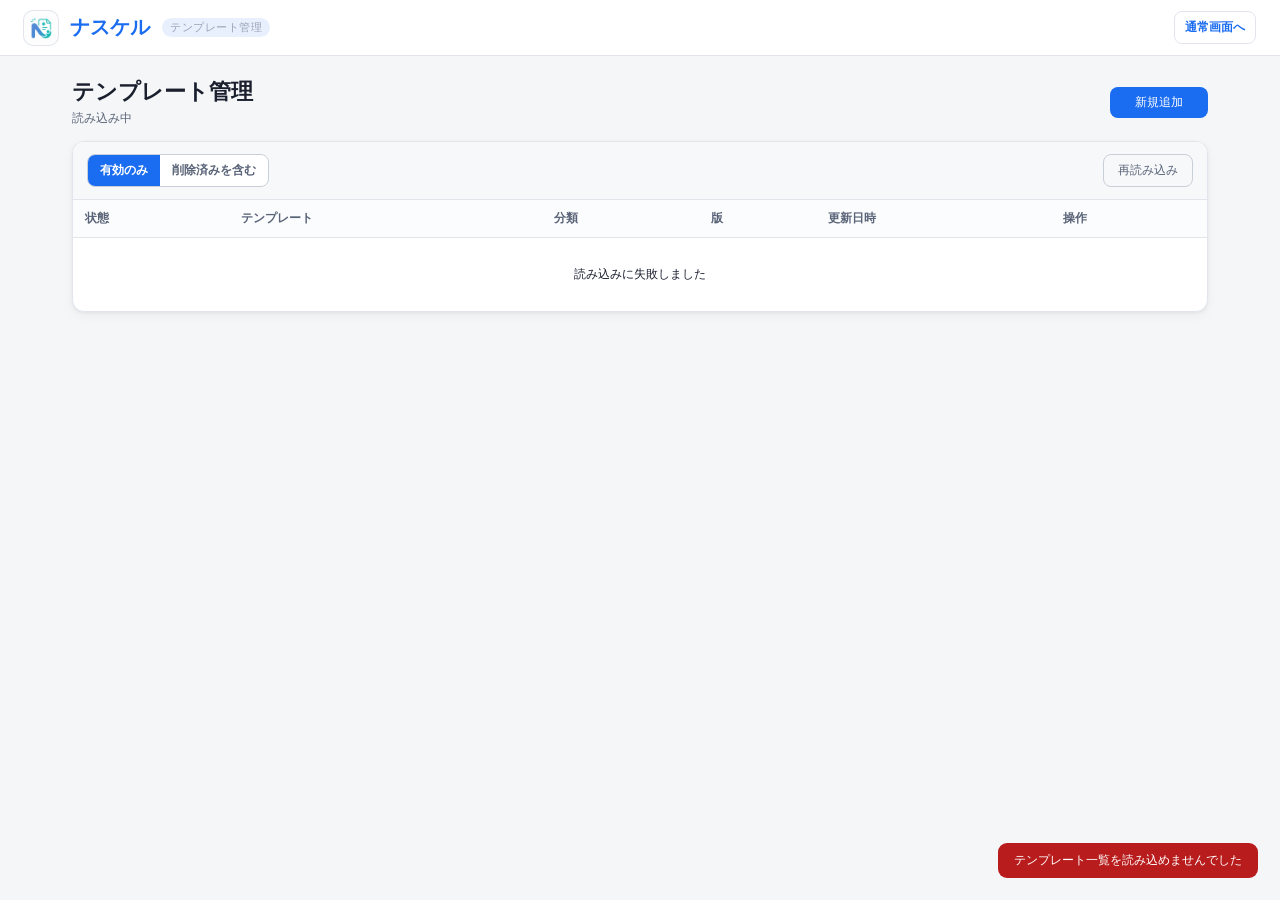
==== nasukeru-app/admin.html @ 83dcd42e "Add local template admin screen" ====
<!DOCTYPE html>
<html lang="ja">
<head>
<meta charset="UTF-8">
<meta name="viewport" content="width=device-width, initial-scale=1.0">
<title>ナスケル テンプレート管理</title>
<link rel="icon" href="assets/nasukeru-icon.jpg">
<link rel="stylesheet" href="css/styles.css">
</head>
<body class="admin-body">
<div class="hdr admin-hdr">
  <img class="app-icon" src="assets/nasukeru-icon.jpg" alt="ナスケル">
  <div class="logo">ナスケル</div>
  <div class="logo-tag">テンプレート管理</div>
  <a class="admin-back" href="/">通常画面へ</a>
</div>

<main class="admin-shell">
  <section class="admin-head">
    <div>
      <h1>テンプレート管理</h1>
      <p id="admin-summary">読み込み中</p>
    </div>
    <button class="btn bp admin-primary" id="new-template-btn" type="button">新規追加</button>
  </section>

  <section class="admin-panel">
    <div class="admin-toolbar">
      <div class="admin-tabs" role="tablist" aria-label="表示対象">
        <button class="admin-tab on" type="button" data-filter="active">有効のみ</button>
        <button class="admin-tab" type="button" data-filter="all">削除済みを含む</button>
      </div>
      <button class="btn bg" id="refresh-admin-btn" type="button">再読み込み</button>
    </div>

    <div class="admin-table-wrap">
      <table class="admin-table">
        <thead>
          <tr>
            <th>状態</th>
            <th>テンプレート</th>
            <th>分類</th>
            <th>版</th>
            <th>更新日時</th>
            <th>操作</th>
          </tr>
        </thead>
        <tbody id="admin-template-rows">
          <tr><td colspan="6" class="admin-empty-cell">読み込み中</td></tr>
        </tbody>
      </table>
    </div>
  </section>
</main>

<div class="ov admin-ov" id="admin-modal">
  <div class="admin-modal" role="dialog" aria-modal="true" aria-labelledby="admin-modal-title">
    <div class="admin-modal-head">
      <div>
        <h2 id="admin-modal-title"></h2>
        <p id="admin-modal-subtitle"></p>
      </div>
      <button class="cmcl" id="admin-modal-close" type="button" aria-label="閉じる">×</button>
    </div>
    <div class="admin-alert" id="admin-modal-error"></div>
    <div class="admin-modal-body" id="admin-modal-body"></div>
    <div class="admin-modal-actions" id="admin-modal-actions"></div>
  </div>
</div>

<div class="toast" id="toast"></div>
<script src="js/templates.js"></script>
<script src="js/field-meta.js"></script>
<script src="js/admin.js"></script>
</body>
</html>
---- nasukeru-app/css/styles.css ----
﻿*,*::before,*::after{box-sizing:border-box;margin:0;padding:0}
:root{
  --bg:#f0f2f5;--sur:#fff;--sur2:#f7f8fa;
  --bdr:#e2e6ec;--bdr2:#c8cfd8;
  --t1:#1a1f2e;--t2:#5a6478;--tm:#9aa3b5;
  --ac:#1a6cf0;--acl:#e8f0fe;--ach:#1558d4;
  --neu:#6941c6;--neul:#f4f0ff;--neub:#d6c8f5;
  --sav:#2d7a3a;--savl:#edf7ef;--savb:#b3deba;
  --emg:#b91c1c;--emgl:#fff1f1;--emgb:#fecaca;
  --r:10px;--rl:16px;
  --sh:0 1px 3px rgba(0,0,0,.06),0 4px 12px rgba(0,0,0,.04);
  --shl:0 4px 20px rgba(0,0,0,.08);
}
body{font-family:"Yu Gothic UI","Yu Gothic","Meiryo",sans-serif;background:var(--bg);color:var(--t1);min-height:100vh;display:flex;flex-direction:column}
.hdr{background:var(--sur);border-bottom:1px solid var(--bdr);padding:0 24px;height:56px;display:flex;align-items:center;gap:12px;position:sticky;top:0;z-index:100}
.app-icon{width:34px;height:34px;border-radius:9px;object-fit:cover;background:var(--sur);box-shadow:0 0 0 1px var(--bdr)}
.logo{font-family:"Yu Gothic UI","Yu Gothic","Meiryo",sans-serif;font-size:20px;font-weight:600;color:var(--ac)}
.logo-tag{font-size:11px;color:var(--tm);letter-spacing:.5px;padding:2px 8px;background:var(--acl);border-radius:20px}
.main{flex:1;padding:24px;max-width:1100px;width:100%;margin:0 auto;display:grid;grid-template-columns:300px 1fr;gap:20px;align-items:start}
.left{display:flex;flex-direction:column;gap:14px}
.card{background:var(--sur);border:1px solid var(--bdr);border-radius:var(--rl);padding:18px;box-shadow:var(--sh)}
.ct{font-size:11px;font-weight:600;color:var(--tm);letter-spacing:.8px;text-transform:uppercase;margin-bottom:10px}
/* Search */
.sw{position:relative}
.si{width:100%;border:1.5px solid var(--bdr2);border-radius:var(--r);padding:9px 12px 9px 36px;font-family:inherit;font-size:14px;color:var(--t1);background:var(--sur2);outline:none;transition:border-color .15s,box-shadow .15s}
.si:focus{border-color:var(--ac);background:var(--sur);box-shadow:0 0 0 3px rgba(26,108,240,.1)}
.sic{position:absolute;left:10px;top:50%;transform:translateY(-50%);color:var(--tm);pointer-events:none}
.hint{font-size:11px;color:var(--tm);margin-top:7px;display:flex;align-items:center;gap:4px}
.acd{position:absolute;top:calc(100% + 5px);left:0;right:0;background:var(--sur);border:1px solid var(--bdr2);border-radius:var(--r);box-shadow:var(--shl);overflow:hidden;z-index:50;display:none}
.acd.show{display:block}
.aci{padding:9px 13px;cursor:pointer;font-size:13px;display:flex;align-items:center;gap:9px;transition:background .1s;border-bottom:1px solid var(--bdr)}
.aci:last-child{border-bottom:none}
.aci:hover,.aci.on{background:var(--acl)}
.ahi{color:var(--ac);font-weight:500}
.acb{font-size:10px;padding:2px 7px;border-radius:20px;font-weight:500;white-space:nowrap;flex-shrink:0;margin-left:auto}
/* Quick list */
.qlist{display:flex;flex-direction:column;gap:6px}
.qitem{display:flex;align-items:center;gap:8px;padding:8px 10px;border-radius:8px;border:1px solid var(--bdr);background:var(--sur2);cursor:pointer;transition:all .12s;font-size:13px}
.qitem:hover{border-color:var(--neu);background:var(--neul);color:var(--neu)}
.qitem .qi-dot{width:7px;height:7px;border-radius:50%;background:var(--neu);flex-shrink:0}
.qitem .qi-name{flex:1;font-weight:500}
.qitem .qi-tag{font-size:10px;color:var(--tm);padding:2px 6px;border-radius:12px;border:1px solid var(--bdr);background:var(--sur)}
/* Right */
.right{display:flex;flex-direction:column;gap:14px}
.empty{background:var(--sur);border:1px solid var(--bdr);border-radius:var(--rl);padding:60px 20px;text-align:center;box-shadow:var(--sh)}
.ei{font-size:36px;margin-bottom:10px;opacity:.3}
.et{font-size:14px;font-weight:500;color:var(--t2);margin-bottom:5px}
.es{font-size:12px;color:var(--tm)}
/* Template card */
.tc{background:var(--sur);border:1px solid var(--bdr);border-radius:var(--rl);box-shadow:var(--sh);overflow:hidden;animation:fsi .2s ease both}
@keyframes fsi{from{opacity:0;transform:translateY(6px)}to{opacity:1;transform:translateY(0)}}
/* Stroke subtabs */
.subtabs{display:flex;gap:0;border-bottom:1px solid var(--bdr);background:var(--sur2);overflow-x:auto}
.stab{font-family:inherit;font-size:12px;font-weight:500;padding:10px 16px;cursor:pointer;border:none;background:transparent;color:var(--t2);border-bottom:2px solid transparent;transition:all .15s;white-space:nowrap;flex-shrink:0}
.stab.on{color:var(--neu);border-bottom-color:var(--neu);background:var(--sur)}
.stab:hover:not(.on){background:var(--neul);color:var(--neu)}
/* Card header */
.tch{padding:14px 18px;display:flex;align-items:center;gap:10px;border-bottom:1px solid var(--bdr);flex-wrap:wrap}
.bdg{font-size:10px;font-weight:600;padding:3px 9px;border-radius:20px;letter-spacing:.5px;text-transform:uppercase;white-space:nowrap}
.bneu{background:var(--neul);color:var(--neu);border:1px solid var(--neub)}
.bsav{background:var(--savl);color:var(--sav);border:1px solid var(--savb)}
.stroke-title{font-size:14px;font-weight:600;color:var(--t1)}
.stroke-sub{font-size:11px;color:var(--tm);margin-left:auto}
/* Body */
.tcb{padding:18px}
.sec{margin-bottom:16px}
.sec:last-child{margin-bottom:0}
.sec-title{font-size:11px;font-weight:600;color:var(--tm);letter-spacing:.8px;text-transform:uppercase;margin-bottom:8px;display:flex;align-items:center;gap:6px}
.sec-title::after{content:"";flex:1;height:1px;background:var(--bdr)}
/* Vital row */
.vrow{display:grid;grid-template-columns:repeat(5,1fr);gap:8px}
.vitem{display:flex;flex-direction:column;gap:3px}
.vlabel{font-size:10px;font-weight:600;color:var(--tm);letter-spacing:.5px}
.vinput{width:100%;border:1px solid var(--bdr2);border-radius:7px;padding:6px 8px;font-family:inherit;font-size:13px;color:var(--t1);background:var(--sur2);outline:none;text-align:center;transition:border-color .15s}
.vinput:focus{border-color:var(--ac);background:var(--sur)}
/* Symptom row */
.srow{display:grid;grid-template-columns:repeat(3,1fr);gap:8px}
.sym-item{display:flex;align-items:center;gap:6px;padding:7px 10px;border:1px solid var(--bdr);border-radius:7px;background:var(--sur2)}
.sym-label{font-size:12px;font-weight:500;color:var(--t2);white-space:nowrap}
.sym-input{flex:1;border:none;background:transparent;font-family:inherit;font-size:12px;color:var(--t1);outline:none;min-width:0}
.sym-input::placeholder{color:var(--tm)}
/* Neuro section */
.nrow{display:flex;align-items:flex-start;gap:8px;padding:7px 10px;border:1px solid var(--bdr);border-radius:7px;background:var(--sur2);margin-bottom:6px}
.nrow:last-child{margin-bottom:0}
.nlabel{font-size:11px;font-weight:600;color:var(--t2);min-width:120px;flex-shrink:0;padding-top:1px}
.nval{flex:1;border:none;background:transparent;font-family:inherit;font-size:12px;color:var(--t1);outline:none;resize:none;line-height:1.5;min-height:20px}
.nval::placeholder{color:var(--tm)}
/* MMT grid */
.mmt-grid{display:grid;grid-template-columns:1fr 1fr;gap:6px;margin-top:4px}
.mmt-item{display:flex;align-items:center;gap:6px}
.mmt-label{font-size:11px;color:var(--t2);min-width:48px;flex-shrink:0}
.mmt-input{width:60px;border:1px solid var(--bdr2);border-radius:6px;padding:4px 7px;font-size:12px;font-family:inherit;text-align:center;outline:none;color:var(--t1);background:var(--sur)}
.mmt-input:focus{border-color:var(--ac)}
/* Other neuro */
.other-neuro{width:100%;border:1px solid var(--bdr2);border-radius:7px;padding:8px 10px;font-family:inherit;font-size:12px;color:var(--t1);background:var(--sur2);outline:none;resize:vertical;min-height:60px;line-height:1.6}
.other-neuro:focus{border-color:var(--ac);background:var(--sur)}
.other-neuro::placeholder{color:var(--tm)}
/* Rest level */
.rest-opts{display:flex;flex-wrap:wrap;gap:6px}
.rest-opt{display:flex;align-items:center;gap:5px;padding:5px 12px;border-radius:20px;border:1.5px solid var(--bdr2);cursor:pointer;font-size:12px;font-weight:500;color:var(--t2);transition:all .12s;user-select:none;background:var(--sur)}
.rest-opt input[type=radio]{position:absolute;inline-size:1px;block-size:1px;opacity:0;pointer-events:none}
.rest-opt.on{background:var(--neul);border-color:var(--neu);color:var(--neu)}
.rest-opt:focus-within{box-shadow:0 0 0 3px rgba(105,65,198,.14);border-color:var(--neu)}
.rest-opt:hover:not(.on){background:var(--sur2);border-color:var(--t2)}
/* Footer */
.tcf{padding:12px 18px;border-top:1px solid var(--bdr);background:var(--sur2);display:flex;gap:8px;align-items:center}
.btn{font-family:inherit;font-size:12px;font-weight:500;padding:7px 14px;border-radius:8px;cursor:pointer;border:none;transition:all .15s;display:flex;align-items:center;gap:5px;white-space:nowrap}
.bp{background:var(--ac);color:white}.bp:hover{background:var(--ach);transform:translateY(-1px)}
.bg{background:transparent;color:var(--t2);border:1px solid var(--bdr2)}.bg:hover{background:var(--sur)}
/* Modals */
.ov{position:fixed;inset:0;background:rgba(0,0,0,.35);z-index:200;display:flex;align-items:center;justify-content:center;opacity:0;pointer-events:none;transition:opacity .2s}
.ov.show{opacity:1;pointer-events:all}
.modal{background:var(--sur);border-radius:var(--rl);padding:22px;width:340px;box-shadow:var(--shl);transform:scale(.96);transition:transform .2s}
.ov.show .modal{transform:scale(1)}
.modal h3{font-size:14px;font-weight:600;margin-bottom:4px}
.modal p{font-size:12px;color:var(--tm);margin-bottom:14px}
.mi{width:100%;border:1.5px solid var(--bdr2);border-radius:var(--r);padding:9px 12px;font-family:inherit;font-size:13px;outline:none;margin-bottom:8px}
.mi:focus{border-color:var(--ac)}
.ms{width:100%;border:1.5px solid var(--bdr2);border-radius:var(--r);padding:9px 12px;font-family:inherit;font-size:12px;outline:none;margin-bottom:14px;background:var(--sur);color:var(--t1)}
.ms:focus{border-color:var(--ac)}
.ma{display:flex;gap:7px;justify-content:flex-end}
/* Copy modal */
.cmod{background:var(--sur);border-radius:var(--rl);padding:22px;width:520px;max-width:95vw;box-shadow:var(--shl);transform:scale(.96);transition:transform .2s;display:flex;flex-direction:column;gap:10px}
.ov.show .cmod{transform:scale(1)}
.cmhd{display:flex;align-items:center;justify-content:space-between}
.cmhd h3{font-size:14px;font-weight:600}
.cmcl{background:none;border:none;cursor:pointer;font-size:19px;color:var(--tm);line-height:1;padding:2px 6px}
.warn{display:none;background:#fff7ed;border:1px solid #fed7aa;color:#9a3412;border-radius:var(--r);padding:9px 12px;font-size:12px;line-height:1.6}
.warn.show{display:block}
.warn-title{font-weight:600;margin-bottom:2px}
.warn-list{margin:0;padding-left:18px}
.prev{background:var(--sur2);border:1px solid var(--bdr);border-radius:var(--r);padding:12px 14px;font-family:"Consolas","Yu Gothic UI",monospace;font-size:11px;line-height:1.8;color:var(--t1);white-space:pre-wrap;max-height:360px;overflow-y:auto;resize:vertical}
.cact{display:flex;gap:7px;justify-content:flex-end;align-items:center}
.chnt{font-size:11px;color:var(--tm);margin-right:auto}
.toast{position:fixed;bottom:22px;right:22px;background:var(--t1);color:white;padding:9px 16px;border-radius:9px;font-size:12px;font-weight:500;z-index:300;transform:translateY(16px);opacity:0;transition:all .25s}
.toast.show{transform:translateY(0);opacity:1}

/* Admin */
.admin-body{background:#f5f6f8}
.admin-hdr{gap:12px}
.admin-back{margin-left:auto;color:var(--ac);font-size:12px;font-weight:600;text-decoration:none;border:1px solid var(--bdr);border-radius:8px;padding:7px 10px;background:var(--sur)}
.admin-back:hover{background:var(--acl)}
.admin-shell{width:min(1180px,100%);margin:0 auto;padding:22px;display:flex;flex-direction:column;gap:14px}
.admin-head{display:flex;align-items:center;justify-content:space-between;gap:16px}
.admin-head h1{font-size:22px;line-height:1.25;font-weight:700;color:var(--t1);letter-spacing:0}
.admin-head p{font-size:12px;color:var(--t2);margin-top:4px}
.admin-primary{min-width:98px;justify-content:center}
.admin-panel{background:var(--sur);border:1px solid var(--bdr);border-radius:12px;box-shadow:var(--sh);overflow:hidden}
.admin-toolbar{display:flex;align-items:center;justify-content:space-between;gap:12px;padding:12px 14px;border-bottom:1px solid var(--bdr);background:var(--sur2)}
.admin-tabs{display:inline-flex;border:1px solid var(--bdr2);border-radius:8px;overflow:hidden;background:var(--sur)}
.admin-tab{font-family:inherit;font-size:12px;font-weight:600;padding:7px 12px;border:none;background:transparent;color:var(--t2);cursor:pointer;letter-spacing:0}
.admin-tab.on{background:var(--ac);color:#fff}
.admin-table-wrap{width:100%;overflow:auto}
.admin-table{width:100%;border-collapse:collapse;font-size:12px;min-width:860px}
.admin-table th{background:#fbfcfd;color:var(--t2);font-weight:700;text-align:left;padding:10px 12px;border-bottom:1px solid var(--bdr);white-space:nowrap}
.admin-table td{padding:11px 12px;border-bottom:1px solid var(--bdr);vertical-align:middle;color:var(--t1)}
.admin-table tbody tr:last-child td{border-bottom:none}
.admin-row-muted{background:#fffafa}
.admin-empty-cell{text-align:center;color:var(--tm);padding:28px 12px!important}
.admin-status{display:inline-flex;align-items:center;justify-content:center;min-width:58px;border-radius:999px;padding:3px 8px;font-size:11px;font-weight:700;border:1px solid transparent;white-space:nowrap}
.admin-status.active{background:var(--savl);color:var(--sav);border-color:var(--savb)}
.admin-status.inactive{background:var(--emgl);color:var(--emg);border-color:var(--emgb)}
.admin-template-label{font-weight:700;color:var(--t1);line-height:1.35}
.admin-template-full{font-size:11px;color:var(--t2);line-height:1.5;margin-top:2px;max-width:380px;white-space:normal}
.admin-actions{display:flex;gap:6px;align-items:center;flex-wrap:wrap}
.admin-row-btn{font-size:11px;padding:5px 9px;border-radius:7px}
.admin-row-btn.danger{color:var(--emg);border-color:var(--emgb);background:var(--emgl)}
.admin-danger-btn{background:var(--emg);color:#fff}.admin-danger-btn:hover{background:#991b1b}
.admin-ov{align-items:flex-start;overflow:auto;padding:28px 14px}
.admin-modal{background:var(--sur);border-radius:12px;width:min(860px,96vw);max-height:calc(100vh - 56px);box-shadow:var(--shl);display:flex;flex-direction:column;transform:translateY(8px) scale(.98);transition:transform .2s}
.ov.show .admin-modal{transform:translateY(0) scale(1)}
.admin-modal-head{display:flex;align-items:flex-start;justify-content:space-between;gap:16px;padding:18px 20px;border-bottom:1px solid var(--bdr)}
.admin-modal-head h2{font-size:17px;font-weight:700;letter-spacing:0;color:var(--t1)}
.admin-modal-head p{font-size:12px;color:var(--t2);margin-top:4px;line-height:1.5}
.admin-modal-body{padding:18px 20px;overflow:auto}
.admin-modal-actions{display:flex;gap:8px;justify-content:flex-end;padding:14px 20px;border-top:1px solid var(--bdr);background:var(--sur2);flex-wrap:wrap}
.admin-alert{display:none;margin:14px 20px 0;background:#fff7ed;border:1px solid #fed7aa;color:#9a3412;border-radius:8px;padding:9px 12px;font-size:12px;line-height:1.6}
.admin-alert.show{display:block}
.admin-form{display:grid;gap:13px}
.admin-field{display:flex;flex-direction:column;gap:5px;font-size:12px;font-weight:700;color:var(--t2)}
.admin-input{width:100%;border:1.5px solid var(--bdr2);border-radius:8px;padding:8px 10px;font-family:inherit;font-size:13px;color:var(--t1);background:var(--sur);outline:none;line-height:1.5}
.admin-input:focus{border-color:var(--ac);box-shadow:0 0 0 3px rgba(26,108,240,.1)}
.admin-input[readonly]{background:var(--sur2);color:var(--t2)}
textarea.admin-input{resize:vertical;min-height:70px}
.admin-form-section{border-top:1px solid var(--bdr);padding-top:14px;display:flex;flex-direction:column;gap:10px}
.admin-form-section:first-child{border-top:none;padding-top:0}
.admin-form-section h3{font-size:12px;font-weight:800;color:var(--tm);letter-spacing:.5px;text-transform:uppercase}
.admin-field-grid{display:grid;grid-template-columns:repeat(2,minmax(0,1fr));gap:10px}
.admin-mini-table{width:100%;border-collapse:collapse;font-size:12px;margin-top:2px}
.admin-mini-table th,.admin-mini-table td{border-bottom:1px solid var(--bdr);padding:8px 9px;text-align:left;vertical-align:top;line-height:1.45}
.admin-mini-table th{background:var(--sur2);color:var(--t2);font-weight:700;white-space:nowrap}
.admin-version-detail{margin-top:10px}
.admin-json{background:#111827;color:#f9fafb;border-radius:8px;padding:12px;font-family:"Consolas","Yu Gothic UI",monospace;font-size:11px;line-height:1.6;white-space:pre-wrap;max-height:300px;overflow:auto}
@media (max-width: 820px){
  .hdr{padding:0 16px}
  .logo-tag{display:none}
  .main{grid-template-columns:1fr;padding:16px;gap:14px}
  .left{gap:10px}
  .vrow{grid-template-columns:repeat(2,1fr)}
  .srow{grid-template-columns:1fr}
  .nrow{flex-direction:column;gap:5px}
  .nlabel{min-width:0}
  .mmt-grid{width:100%;grid-template-columns:repeat(2,minmax(0,1fr))}
  .tcf,.cact{flex-wrap:wrap}
  .chnt{width:100%;margin-right:0}
  .admin-shell{padding:16px}
  .admin-head{align-items:stretch;flex-direction:column}
  .admin-primary{width:100%}
  .admin-toolbar{align-items:stretch;flex-direction:column}
  .admin-tabs{width:100%}
  .admin-tab{flex:1}
  .admin-field-grid{grid-template-columns:1fr}
  .admin-modal{max-height:none}
}
@media (max-width: 460px){
  .app-icon{width:30px;height:30px}
  .logo{font-size:18px}
  .card,.tcb,.cmod{padding:14px}
  .vrow,.mmt-grid{grid-template-columns:1fr}
  .mmt-input{width:100%}
  .rest-opt{width:100%;justify-content:center}
  .btn{justify-content:center;flex:1}
  .admin-back{font-size:11px;padding:6px 8px}
  .admin-modal-head,.admin-modal-body,.admin-modal-actions{padding-left:14px;padding-right:14px}
  .admin-modal-actions .btn{flex:1}
}
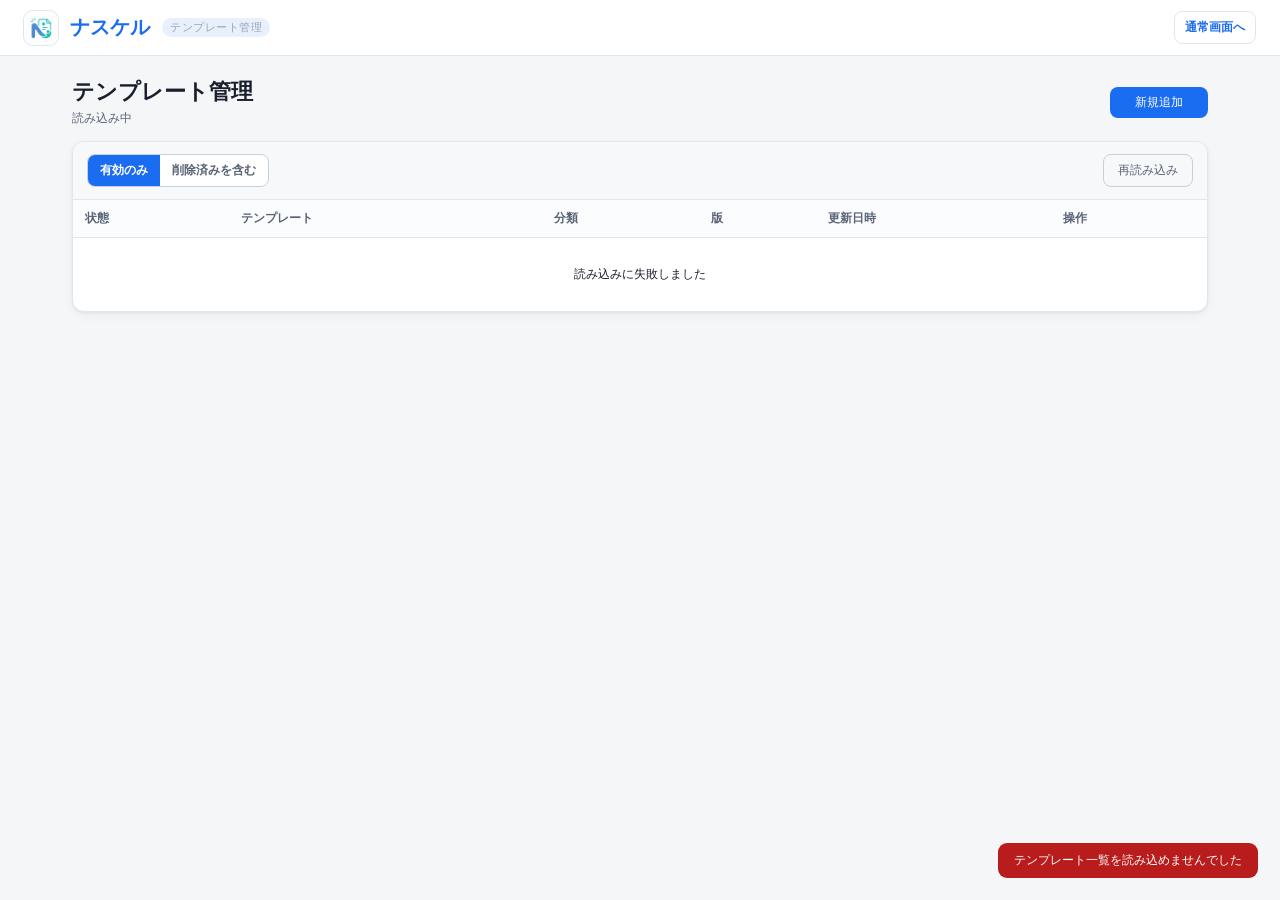
==== commit ad375973: "Unify generic preview rendering" ====
--- a/nasukeru-app/admin.html
+++ b/nasukeru-app/admin.html
@@ -71,6 +71,15 @@
 <div class="toast" id="toast"></div>
 <script src="js/templates.js"></script>
 <script src="js/field-meta.js"></script>
+<script src="js/blank.js"></script>
+<script src="js/generic-values.js"></script>
+<script src="js/condition-engine.js"></script>
+<script src="js/generic-renderer.js"></script>
+<script src="js/copy-renderer.js"></script>
+<script src="js/safety-rules.js"></script>
+<script src="js/simple-template-model.js"></script>
+<script src="js/admin-builder.js"></script>
+<script src="js/admin-simple.js"></script>
 <script src="js/admin.js"></script>
 </body>
 </html>
--- a/nasukeru-app/css/styles.css
+++ b/nasukeru-app/css/styles.css
@@ -48,6 +48,7 @@
 .es{font-size:12px;color:var(--tm)}
 /* Template card */
 .tc{background:var(--sur);border:1px solid var(--bdr);border-radius:var(--rl);box-shadow:var(--sh);overflow:hidden;animation:fsi .2s ease both}
+.tc,.group-wrap{scroll-margin-top:70px}
 @keyframes fsi{from{opacity:0;transform:translateY(6px)}to{opacity:1;transform:translateY(0)}}
 /* Stroke subtabs */
 .subtabs{display:flex;gap:0;border-bottom:1px solid var(--bdr);background:var(--sur2);overflow-x:auto}
@@ -80,11 +81,16 @@
 .sym-input{flex:1;border:none;background:transparent;font-family:inherit;font-size:12px;color:var(--t1);outline:none;min-width:0}
 .sym-input::placeholder{color:var(--tm)}
 /* Neuro section */
-.nrow{display:flex;align-items:flex-start;gap:8px;padding:7px 10px;border:1px solid var(--bdr);border-radius:7px;background:var(--sur2);margin-bottom:6px}
+.nrow{display:grid;grid-template-columns:minmax(92px,28%) minmax(0,1fr) auto;align-items:center;gap:8px;padding:7px 10px;border:1px solid var(--bdr);border-radius:7px;background:var(--sur2);margin-bottom:6px}
 .nrow:last-child{margin-bottom:0}
-.nlabel{font-size:11px;font-weight:600;color:var(--t2);min-width:120px;flex-shrink:0;padding-top:1px}
-.nval{flex:1;border:none;background:transparent;font-family:inherit;font-size:12px;color:var(--t1);outline:none;resize:none;line-height:1.5;min-height:20px}
+.nlabel{font-size:11px;font-weight:600;color:var(--t2);min-width:0;line-height:1.35}
+.nval{width:100%;border:1px solid var(--bdr2);border-radius:6px;background:var(--sur);font-family:inherit;font-size:12px;color:var(--t1);outline:none;resize:none;line-height:1.5;min-height:32px;padding:5px 8px}
+.nval:focus{border-color:var(--ac);box-shadow:0 0 0 3px rgba(26,108,240,.08)}
 .nval::placeholder{color:var(--tm)}
+.generic-multi{display:flex;flex-wrap:wrap;gap:6px;flex:1}
+.generic-multi-option{display:inline-flex;align-items:center;gap:5px;padding:3px 8px;border:1px solid var(--bdr2);border-radius:6px;background:var(--sur);font-size:12px;color:var(--t1);cursor:pointer}
+.generic-multi-option input{margin:0}
+.generic-unit{font-size:12px;color:var(--t2);line-height:20px;white-space:nowrap}
 /* MMT grid */
 .mmt-grid{display:grid;grid-template-columns:1fr 1fr;gap:6px;margin-top:4px}
 .mmt-item{display:flex;align-items:center;gap:6px}
@@ -127,6 +133,7 @@
 .cmcl{background:none;border:none;cursor:pointer;font-size:19px;color:var(--tm);line-height:1;padding:2px 6px}
 .warn{display:none;background:#fff7ed;border:1px solid #fed7aa;color:#9a3412;border-radius:var(--r);padding:9px 12px;font-size:12px;line-height:1.6}
 .warn.show{display:block}
+.warn.block{background:#fef2f2;border-color:#fecaca;color:#991b1b}
 .warn-title{font-weight:600;margin-bottom:2px}
 .warn-list{margin:0;padding-left:18px}
 .prev{background:var(--sur2);border:1px solid var(--bdr);border-radius:var(--r);padding:12px 14px;font-family:"Consolas","Yu Gothic UI",monospace;font-size:11px;line-height:1.8;color:var(--t1);white-space:pre-wrap;max-height:360px;overflow-y:auto;resize:vertical}
@@ -191,6 +198,55 @@
 .admin-mini-table th{background:var(--sur2);color:var(--t2);font-weight:700;white-space:nowrap}
 .admin-version-detail{margin-top:10px}
 .admin-json{background:#111827;color:#f9fafb;border-radius:8px;padding:12px;font-family:"Consolas","Yu Gothic UI",monospace;font-size:11px;line-height:1.6;white-space:pre-wrap;max-height:300px;overflow:auto}
+.admin-builder{display:flex;flex-direction:column;gap:12px}
+.admin-builder-toolbar{display:flex;gap:8px;flex-wrap:wrap}
+.admin-builder-section{border:1px solid var(--bdr);border-radius:8px;padding:12px;background:#fbfcfd;display:flex;flex-direction:column;gap:10px}
+.admin-builder-section h3{font-size:12px;font-weight:800;color:var(--t2);letter-spacing:0;text-transform:none}
+.admin-builder-card{border:1px solid var(--bdr2);border-radius:8px;padding:10px;background:var(--sur);display:flex;flex-direction:column;gap:9px}
+.admin-builder-card-head{display:flex;align-items:center;justify-content:space-between;gap:10px}
+.admin-builder-grid{display:grid;grid-template-columns:repeat(2,minmax(0,1fr));gap:9px}
+.admin-builder-field{display:flex;flex-direction:column;gap:4px;font-size:11px;font-weight:700;color:var(--t2)}
+.admin-condition-row{display:grid;grid-template-columns:1.2fr .8fr 1fr;gap:8px}
+.admin-option-builder{display:flex;flex-direction:column;gap:8px}
+.admin-option-list{display:flex;flex-direction:column;gap:6px}
+.admin-option-row{display:grid;grid-template-columns:1fr 1fr auto;gap:7px;align-items:center}
+.admin-copy-insert-row{display:grid;grid-template-columns:1fr auto;gap:8px}
+.admin-dev-mode{border:1px dashed var(--bdr2);border-radius:8px;padding:10px;background:var(--sur2)}
+.admin-dev-mode summary{cursor:pointer;font-size:12px;font-weight:800;color:var(--t2);margin-bottom:8px}
+.admin-dev-toggle{display:inline-flex;align-items:center;gap:7px;font-size:12px;font-weight:700;color:var(--t2);margin-bottom:10px}
+.admin-builder-preview{max-height:220px}
+.simple-choice-grid{display:grid;grid-template-columns:repeat(2,minmax(0,1fr));gap:12px}
+.simple-choice-card{border:1px solid var(--bdr);border-radius:8px;background:var(--sur);padding:14px;text-align:left;display:flex;flex-direction:column;gap:6px;font-family:inherit;color:var(--t1);cursor:pointer}
+.simple-choice-card:hover{border-color:var(--ac);box-shadow:0 0 0 3px rgba(26,108,240,.08)}
+.simple-choice-card strong{font-size:14px}
+.simple-choice-card span{font-size:11px;font-weight:800;color:#1d4ed8}
+.simple-choice-card small{font-size:12px;color:var(--t2);line-height:1.5}
+.simple-choice-card.recommended{background:#f8fbff;border-color:#bfd7ff}
+.simple-editor{display:flex;flex-direction:column;gap:14px}
+.simple-panel{border-top:1px solid var(--bdr);padding-top:14px;display:flex;flex-direction:column;gap:10px}
+.simple-panel:first-child{border-top:none;padding-top:0}
+.simple-panel h3{font-size:13px;font-weight:800;color:var(--t1)}
+.simple-panel h4{font-size:12px;font-weight:800;color:var(--t2);margin-bottom:8px}
+.simple-panel-head,.simple-row-head,.simple-inline-actions{display:flex;align-items:center;gap:8px;flex-wrap:wrap}
+.simple-panel-head{justify-content:space-between}
+.simple-section-card{border:1px solid var(--bdr);border-radius:8px;background:#fbfcfd;padding:12px;display:flex;flex-direction:column;gap:10px}
+.simple-field-card{border:1px solid var(--bdr2);border-radius:8px;background:var(--sur);padding:10px}
+.simple-field-card summary{cursor:pointer;font-size:13px;font-weight:800;color:var(--t1)}
+.simple-grid{display:grid;grid-template-columns:repeat(2,minmax(0,1fr));gap:10px;margin-top:10px}
+.simple-field{display:flex;flex-direction:column;gap:5px;font-size:12px;font-weight:700;color:var(--t2)}
+.simple-condition-editor{border:1px solid var(--bdr);border-radius:8px;background:#fbfcfd;padding:9px;margin-top:10px}
+.simple-condition-editor summary{cursor:pointer;font-size:12px;font-weight:800;color:var(--t2)}
+.simple-condition-node{display:grid;grid-template-columns:minmax(0,.9fr) minmax(0,1.2fr) minmax(0,.9fr) minmax(0,1fr);gap:8px;align-items:start;margin-top:8px}
+.simple-condition-children{grid-column:1/-1;display:flex;flex-direction:column;gap:8px}
+.simple-condition-child{display:grid;grid-template-columns:minmax(0,1fr) auto;gap:8px;align-items:start;padding-left:10px;border-left:2px solid var(--bdr2)}
+.simple-options,.simple-range{display:flex;flex-direction:column;gap:8px}
+.simple-option-row{display:grid;grid-template-columns:1fr auto auto auto;gap:7px;align-items:center}
+.simple-note{font-size:12px;line-height:1.6;color:var(--t2)}
+.simple-preview-grid{display:grid;grid-template-columns:minmax(0,1fr) minmax(0,1fr);gap:12px}
+.simple-preview-box{border:1px solid var(--bdr);border-radius:8px;background:#fbfcfd;padding:12px;min-width:0}
+.simple-preview-section{font-size:12px;font-weight:800;color:var(--tm);margin:10px 0 6px}
+.simple-preview-field{display:grid;grid-template-columns:120px minmax(0,1fr) auto;gap:8px;align-items:center;margin-bottom:7px;font-size:12px;font-weight:700;color:var(--t2)}
+.simple-copy-preview{min-height:180px;max-height:260px;background:#f9fafb;color:var(--t1);border:1px solid var(--bdr)}
 @media (max-width: 820px){
   .hdr{padding:0 16px}
   .logo-tag{display:none}
@@ -198,7 +254,7 @@
   .left{gap:10px}
   .vrow{grid-template-columns:repeat(2,1fr)}
   .srow{grid-template-columns:1fr}
-  .nrow{flex-direction:column;gap:5px}
+  .nrow{grid-template-columns:minmax(82px,30%) minmax(0,1fr) auto;gap:7px}
   .nlabel{min-width:0}
   .mmt-grid{width:100%;grid-template-columns:repeat(2,minmax(0,1fr))}
   .tcf,.cact{flex-wrap:wrap}
@@ -209,7 +265,21 @@
   .admin-toolbar{align-items:stretch;flex-direction:column}
   .admin-tabs{width:100%}
   .admin-tab{flex:1}
+  .admin-table{min-width:0}
+  .admin-table thead{display:none}
+  .admin-table,.admin-table tbody,.admin-table tr,.admin-table td{display:block;width:100%}
+  .admin-table tbody{display:flex;flex-direction:column;gap:10px;padding:10px;background:#fbfcfd}
+  .admin-table tr{border:1px solid var(--bdr);border-radius:8px;background:var(--sur);box-shadow:0 1px 2px rgba(0,0,0,.03);overflow:hidden}
+  .admin-table td{display:grid;grid-template-columns:82px minmax(0,1fr);gap:10px;align-items:start;border-bottom:1px solid var(--bdr);padding:8px 10px}
+  .admin-table td:last-child{border-bottom:none}
+  .admin-table td::before{content:attr(data-label);font-size:11px;font-weight:800;color:var(--tm)}
+  .admin-table td[data-label="操作"]{display:flex;flex-wrap:wrap;align-items:center;gap:6px}
+  .admin-table td[data-label="操作"]::before{flex:0 0 82px}
+  .admin-table td[data-label="操作"] .btn{flex:0 0 auto}
+  .admin-table-wrap{overflow:visible}
   .admin-field-grid{grid-template-columns:1fr}
+  .admin-builder-grid,.admin-condition-row,.admin-option-row,.admin-copy-insert-row,.simple-choice-grid,.simple-grid,.simple-preview-grid,.simple-option-row,.simple-condition-node,.simple-condition-child{grid-template-columns:1fr}
+  .simple-preview-field{grid-template-columns:1fr}
   .admin-modal{max-height:none}
 }
 @media (max-width: 460px){
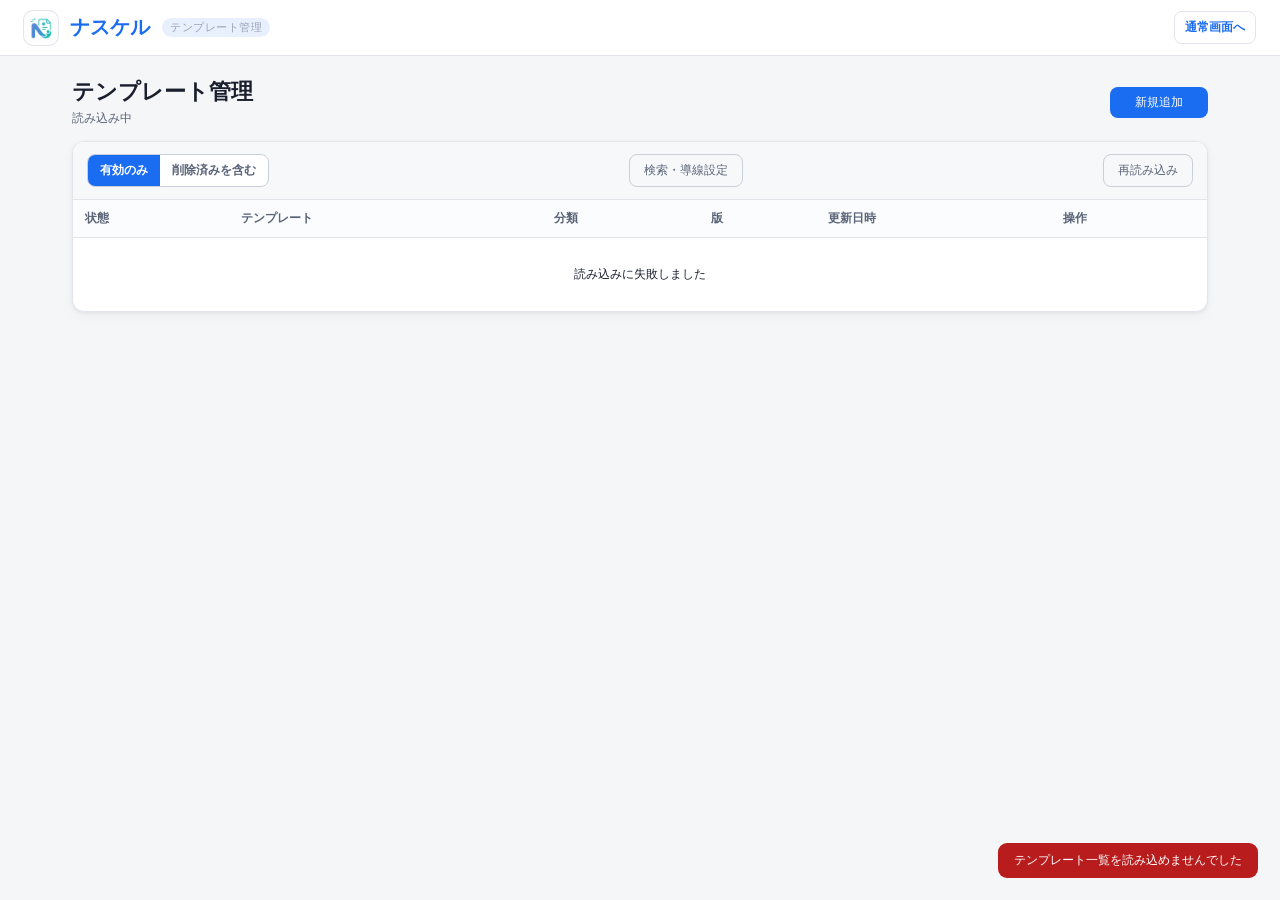
==== commit 13437a8e: "Add discovery management" ====
--- a/nasukeru-app/admin.html
+++ b/nasukeru-app/admin.html
@@ -30,6 +30,7 @@
         <button class="admin-tab on" type="button" data-filter="active">有効のみ</button>
         <button class="admin-tab" type="button" data-filter="all">削除済みを含む</button>
       </div>
+      <button class="btn bg" id="open-discovery-btn" type="button">検索・導線設定</button>
       <button class="btn bg" id="refresh-admin-btn" type="button">再読み込み</button>
     </div>
 
--- a/nasukeru-app/css/styles.css
+++ b/nasukeru-app/css/styles.css
@@ -239,6 +239,8 @@
 .simple-condition-node{display:grid;grid-template-columns:minmax(0,.9fr) minmax(0,1.2fr) minmax(0,.9fr) minmax(0,1fr);gap:8px;align-items:start;margin-top:8px}
 .simple-condition-children{grid-column:1/-1;display:flex;flex-direction:column;gap:8px}
 .simple-condition-child{display:grid;grid-template-columns:minmax(0,1fr) auto;gap:8px;align-items:start;padding-left:10px;border-left:2px solid var(--bdr2)}
+.admin-discovery-target{display:grid;grid-template-columns:minmax(0,.8fr) minmax(0,1.2fr);gap:8px}
+.admin-field select[multiple]{min-height:112px}
 .simple-options,.simple-range{display:flex;flex-direction:column;gap:8px}
 .simple-option-row{display:grid;grid-template-columns:1fr auto auto auto;gap:7px;align-items:center}
 .simple-note{font-size:12px;line-height:1.6;color:var(--t2)}
@@ -278,7 +280,7 @@
   .admin-table td[data-label="操作"] .btn{flex:0 0 auto}
   .admin-table-wrap{overflow:visible}
   .admin-field-grid{grid-template-columns:1fr}
-  .admin-builder-grid,.admin-condition-row,.admin-option-row,.admin-copy-insert-row,.simple-choice-grid,.simple-grid,.simple-preview-grid,.simple-option-row,.simple-condition-node,.simple-condition-child{grid-template-columns:1fr}
+  .admin-builder-grid,.admin-condition-row,.admin-option-row,.admin-copy-insert-row,.simple-choice-grid,.simple-grid,.simple-preview-grid,.simple-option-row,.simple-condition-node,.simple-condition-child,.admin-discovery-target{grid-template-columns:1fr}
   .simple-preview-field{grid-template-columns:1fr}
   .admin-modal{max-height:none}
 }
